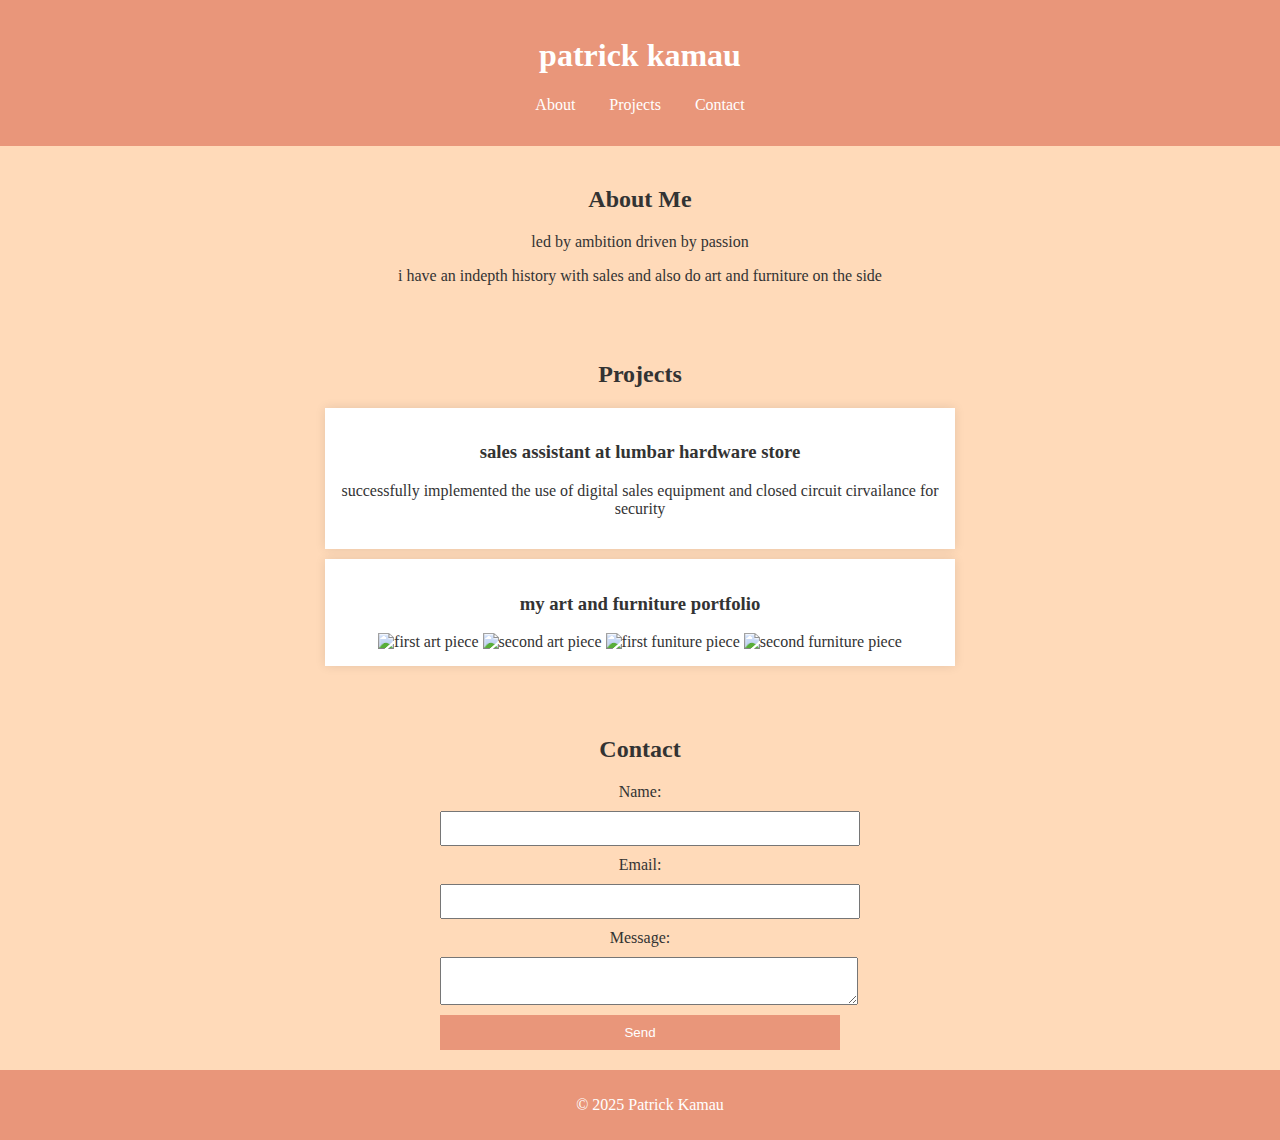
==== index.html @ c387d0fa "my personal portfolio" ====
<!DOCTYPE html>
<html lang="en">
<head>
    <meta charset="UTF-8">
    <meta name="viewport" content="width=, initial-scale=1.0">
    <link rel="stylesheet" href="style.css">
    <script  defer src="index.js"></script>
    <title>Patricks portfolio</title>
</head>
<body>
    <header>
        <h1 id="portfolio-title">patrick kamau</h1>
        <nav>
            <ul>
                <li><a href="#about">About</a></li>
                <li><a href="#projects">Projects</a></li>
                <li><a href="#contact">Contact</a></li>
            </ul>
        </nav>
    </header>
    
    <section id="about">
        <h2>About Me</h2>
        <p>led by ambition driven by passion</p>
        <p>i have an indepth history with sales and also do art and furniture on the side</p>
    </section>
    
    <section id="projects">
        <h2>Projects</h2>
        <div class="project">
            <h3>sales assistant at lumbar hardware store</h3>
            <p>successfully implemented the use of digital sales equipment and closed circuit cirvailance for security</p>
        </div>
        <div class="project">
            <h3>my art and furniture portfolio</h3>
            <img src="https://encrypted-tbn0.gstatic.com/images?q=tbn:ANd9GcTmhIJu09a2UJKnHSFPo3kvxbR_2hZ8ZvBolw&s" alt="first art piece">
            <img src="https://encrypted-tbn0.gstatic.com/images?q=tbn:ANd9GcTkEs-UxfZ01OJBNo9pZS8uy1Ah5xCK-PwhFw&s" alt="second art piece">
            <img src="https://encrypted-tbn0.gstatic.com/images?q=tbn:ANd9GcRYUq7orpsENaWEJ6Mu0lY0Q6ARixDH1lSYIw&s" alt="first funiture piece">
            <img src="https://encrypted-tbn0.gstatic.com/images?q=tbn:ANd9GcSRAe2p7gHy8Qg-xJgtn57zkKHeHDnsC8HWdA&s" alt="second furniture piece">
        </div>
    </section>
    
    <section id="contact">
        <h2>Contact</h2>
        <form id="contact-form">
            <label for="name">Name:</label>
            <input type="text" id="name" required>
            
            <label for="email">Email:</label>
            <input type="email" id="email" required>
            
            <label for="message">Message:</label>
            <textarea id="message" required></textarea>
            
            <button type="submit">Send</button>
        </form>
    </section>
    
    <footer>
        <p>&copy; 2025 Patrick Kamau</p>
    </footer>
    
</body>
</html>
---- style.css ----
body {
    font-family: "Old English Text MT", "Goudy Old Style", serif;
    margin: 0;
    padding: 0;
    background-color: #FFDAB9;
    color: #333;
}
header {
    background: #E9967A;
    color: white;
    padding: 1rem;
    text-align: center;
}
nav ul {
    list-style: none;
    padding: 0;
}
nav ul li {
    display: inline;
    margin: 0 15px;
}
nav ul li a {
    color: white;
    text-decoration: none;
}
section {
    padding: 20px;
    text-align: center;
}
.project {
    background: white;
    padding: 15px;
    margin: 10px auto;
    max-width: 600px;
    box-shadow: 0px 0px 10px rgba(0,0,0,0.1);
}
form {
    max-width: 400px;
    margin: auto;
    display: flex;
    flex-direction: column;
}
input, textarea {
    margin: 10px 0;
    padding: 8px;
    width: 100%;
}
button {
    background: #E9967A;
    color: white;
    padding: 10px;
    border: none;
    cursor: pointer;
}
footer {
    background: #E9967A;
    color: white;
    text-align: center;
    padding: 10px;
    position: bottom;
    bottom: 0;
    width: 100%;
}
.highlight {
    background-color: #FFDAB9;
    transition: background-color 0.5s ease;
}
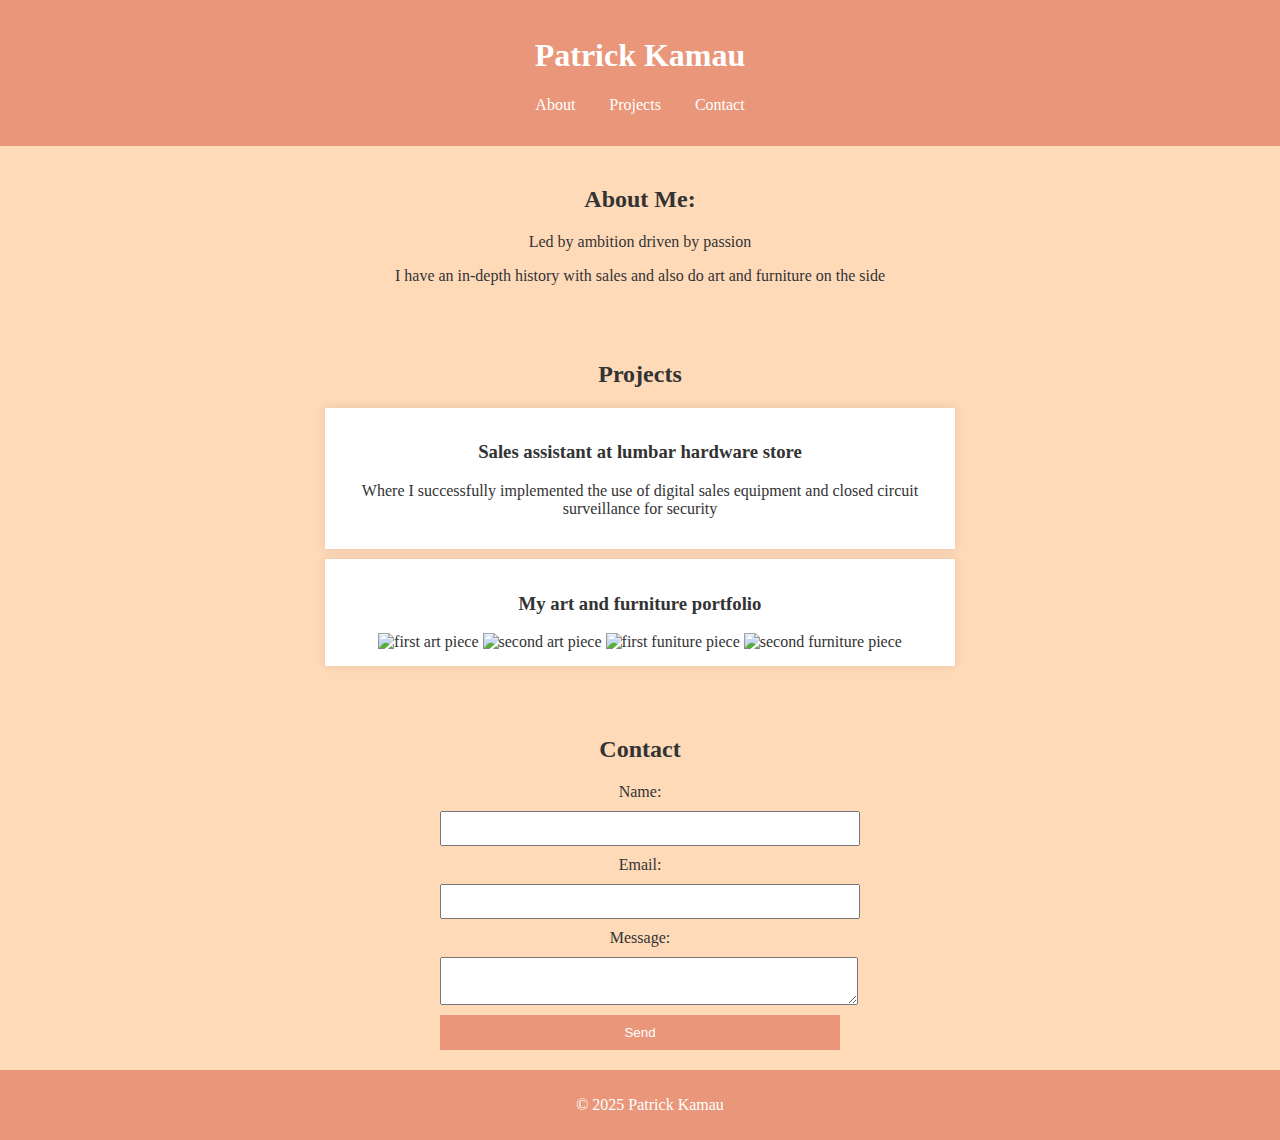
==== commit 0adf7421: "Update index.html" ====
--- a/index.html
+++ b/index.html
@@ -5,11 +5,11 @@
     <meta name="viewport" content="width=, initial-scale=1.0">
     <link rel="stylesheet" href="style.css">
     <script  defer src="index.js"></script>
-    <title>Patricks portfolio</title>
+    <title>Patrick's portfolio</title>
 </head>
 <body>
     <header>
-        <h1 id="portfolio-title">patrick kamau</h1>
+        <h1 id="portfolio-title">Patrick Kamau</h1>
         <nav>
             <ul>
                 <li><a href="#about">About</a></li>
@@ -20,19 +20,19 @@
     </header>
     
     <section id="about">
-        <h2>About Me</h2>
-        <p>led by ambition driven by passion</p>
-        <p>i have an indepth history with sales and also do art and furniture on the side</p>
+        <h2>About Me:</h2>
+        <p>Led by ambition driven by passion</p>
+        <p>I have an in-depth history with sales and also do art and furniture on the side</p>
     </section>
     
     <section id="projects">
         <h2>Projects</h2>
         <div class="project">
-            <h3>sales assistant at lumbar hardware store</h3>
-            <p>successfully implemented the use of digital sales equipment and closed circuit cirvailance for security</p>
+            <h3>Sales assistant at lumbar hardware store</h3>
+            <p>Where I successfully implemented the use of digital sales equipment and closed circuit surveillance for security</p>
         </div>
         <div class="project">
-            <h3>my art and furniture portfolio</h3>
+            <h3>My art and furniture portfolio</h3>
             <img src="https://encrypted-tbn0.gstatic.com/images?q=tbn:ANd9GcTmhIJu09a2UJKnHSFPo3kvxbR_2hZ8ZvBolw&s" alt="first art piece">
             <img src="https://encrypted-tbn0.gstatic.com/images?q=tbn:ANd9GcTkEs-UxfZ01OJBNo9pZS8uy1Ah5xCK-PwhFw&s" alt="second art piece">
             <img src="https://encrypted-tbn0.gstatic.com/images?q=tbn:ANd9GcRYUq7orpsENaWEJ6Mu0lY0Q6ARixDH1lSYIw&s" alt="first funiture piece">
@@ -61,4 +61,4 @@
     </footer>
     
 </body>
-</html>+</html>
